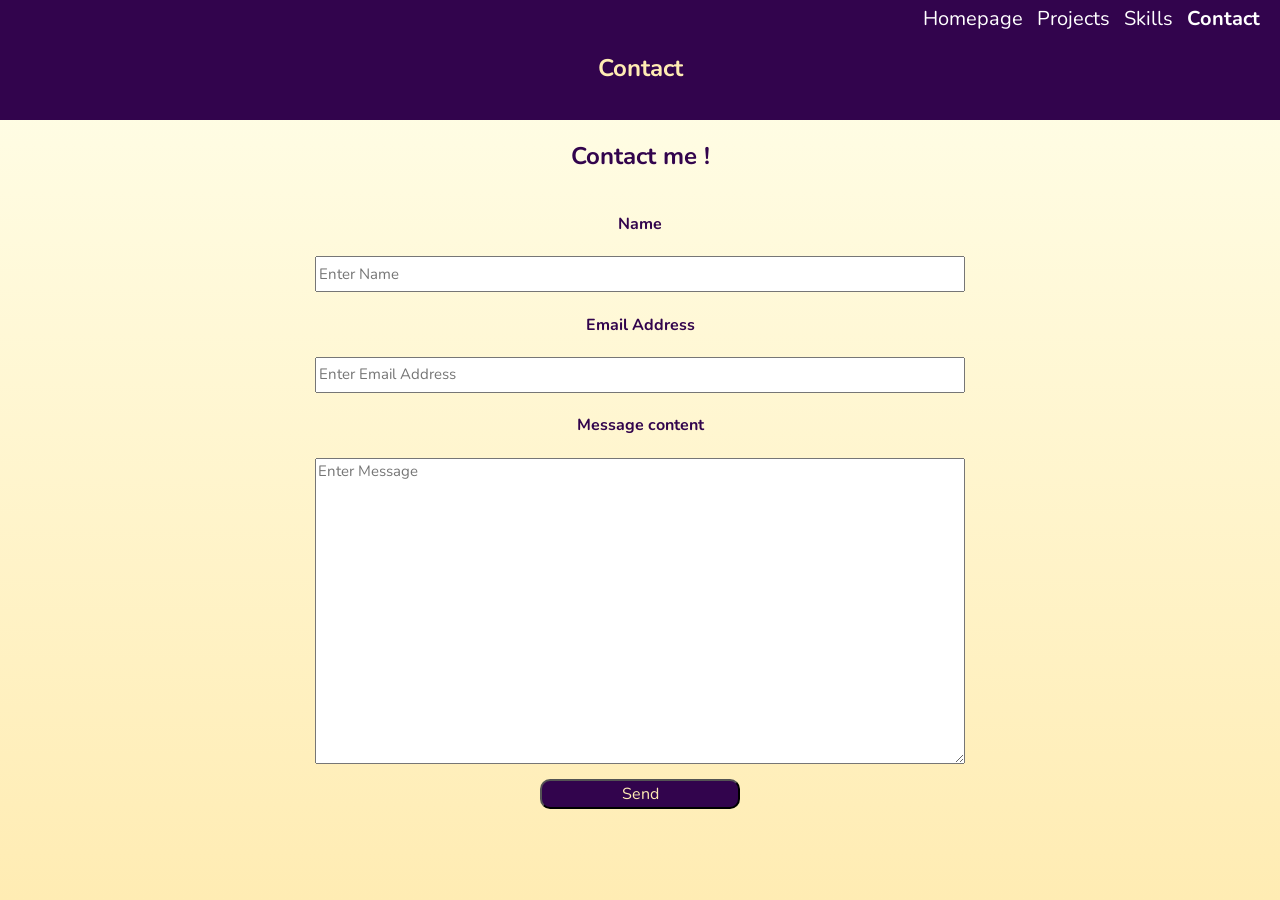
==== HTML/contact.html @ d56aceb0 "Initial commit: Base files carried over from Assignment 1 for Assignment 2 enhancements" ====
<!DOCTYPE html>
<html lang="en">
<head>
  <meta charset="UTF-8">
  <meta name="viewport" content="width=device-width, initial-scale=1.0">
  <link rel="stylesheet" href="../CSS/stylesheet.css">
  <title>My portfolio - Contact</title>
</head>


<body>
    <nav>
        <ul>
            <a href="homepage.html">Homepage</a>
            <a href="projects.html">Projects</a>
            <a href="skills.html">Skills</a>
            <a href="contact.html" class="active_page">Contact</a>
        </ul>
        <header>
            <h1>Contact</h1>
        </header>
    </nav>
    <h2 class="title">Contact me !</h2>
    <main class="contact">
        <h4>Name</h4>
        <input type="text" placeholder="Enter Name">
        <h4>Email Address</h4>
        <input type="text" placeholder="Enter Email Address">
        <h4>Message content</h4>
        <textarea class="large_input" placeholder="Enter Message"></textarea>
        <button type="button">Send</button>
    </main>
</body>
</html>
---- CSS/stylesheet.css ----
@font-face {
  font-family: Nunito;
  src: url(../Resources/Fonts/Nunito-VariableFont_wght.ttf);
}

:root{
  --main_color: #FFECB3;
  --top_gradient_color: #FFFFEB;
  --secondary_color: rgb(50, 4, 77);
}

nav{
  text-align: center;
  color: var(--main_color);
  background-color: var(--secondary_color);
  min-height: 120px;
}


ul{
  margin: 0px;
  text-align: right;
  padding-right: 10px;
  padding-top: 5px;
}

@media screen and (max-width: 700px) {
  ul {
    text-align: center;
  }
}

a{
  font-size: 20px;
  margin-right: 10px;
  text-decoration: none;
  color: white;
}

.active_page{
  font-weight: bold;
}

.profile{
    width: 150px;
    height: 150px;
    border-radius: 50%;
    box-shadow: 0 0 0 4px var(--secondary_color);
}

body {
  margin: 0px;
  background-color: var(--top_gradient_color);
  background-image: linear-gradient(to bottom, var(--top_gradient_color), var(--main_color));
  min-height: 100vh;
  font-family: Nunito;
  color: var(--secondary_color);
}

main{
    text-align: center;
    margin: 40px auto;
    justify-content: center;
}


.box {
  background: rgba(255, 255, 255, 0.5);
  border: 2px solid var(--secondary_color);
  border-radius: 15px;
  padding: 15px;
  min-height: 95px;
  max-width: 800px;
  margin: 40px auto;
  display: block;
  text-align: left;
  box-shadow: 0 4px 10px rgba(0,0,0,0.08);
}

@media screen and (max-width: 900px) {
  .box {
    background: rgba(255, 255, 255, 0.5);
    border: 2px solid var(--secondary_color);
    border-radius: 15px;
    padding: 15px;
    min-height: 95px;
    max-width: 450px;
    margin: 40px auto;
    display: block;
    text-align: left;
    box-shadow: 0 4px 10px rgba(0,0,0,0.08);
  }
}

.contact{
  display: flex;
  flex-direction: column;
  margin: 20px auto;
  max-width: 650px;
}

@media screen and (max-width: 700px) {
  .contact{
    display: flex;
    flex-direction: column;
    margin: 20px auto;
    max-width: 450px;
  }
}

input{
  min-height: 30px;
}

textarea{
  min-height: 300px;
}

::placeholder{
  font-family: Nunito;
  font-size: 15px;
}

.title{
  text-align: center;
}

button{
  min-width: 200px;
  min-height: 30px;
  align-self: center;
  margin-top: 15px;
  background-color: var(--secondary_color);
  color: var(--main_color);
  font-family: Nunito;
  font-size: medium;
  border-radius: 10px;
}

.skills_container{
  display: grid;
  grid-template-columns: repeat(2, 1fr);
  margin-top: 100px;
  justify-items: center;
}

@media screen and (max-width: 1300px) {
  .skills_container{
    display: grid;
    grid-template-columns: repeat(1, 1fr);
    margin-top: 100px;
    justify-items: center;
  }
}


.skills_container article{
  background: rgba(255, 255, 255, 0.5);
  border: 2px solid var(--secondary_color);
  border-radius: 15px;
  padding: 15px;
  margin: 30px;
  width: 100%;
  max-width: 600px;
  max-height: 200px;
  box-shadow: 0 4px 10px rgba(0,0,0,0.08);
}

@media screen and (max-width: 700px) {
  .skills_container article{
    background: rgba(255, 255, 255, 0.5);
    border: 2px solid var(--secondary_color);
    border-radius: 15px;
    padding: 15px;
    margin: 30px;
    width: 100%;
    max-width: 450px;
    max-height: 200px;
    box-shadow: 0 4px 10px rgba(0,0,0,0.08);
  }
}

.skill_title{
  text-decoration: underline;
  margin-top: 0px;
  margin-bottom: 40px;
}

.logo_container{
  display: flex;
}

.logo{
  width: 50%;
  margin: auto;
  text-align: center;
  font-family: Nunito;
}

.logo img{
  max-height: 30px;
}

.projects_container{
  display: flex;
  flex-wrap: wrap;
}

.projects_container .box{
  max-width: 1100px;
  text-align: center;
  width: 100%;
}

@media screen and (max-width: 1200px) {
  .projects_container .box{
    max-width: 800px;
    text-align: center;
    width: 100%;
  }
}

@media screen and (max-width: 900px) {
  .projects_container .box{
    max-width: 450px;
    text-align: center;
    width: 100%;
  }
}

.projects_container p{
  font-size: 20px;
}

.projects_container img{
  max-width: 600px;
}

@media screen and (max-width: 900px) {
  .projects_container img{
    width: 300px;
  }
}
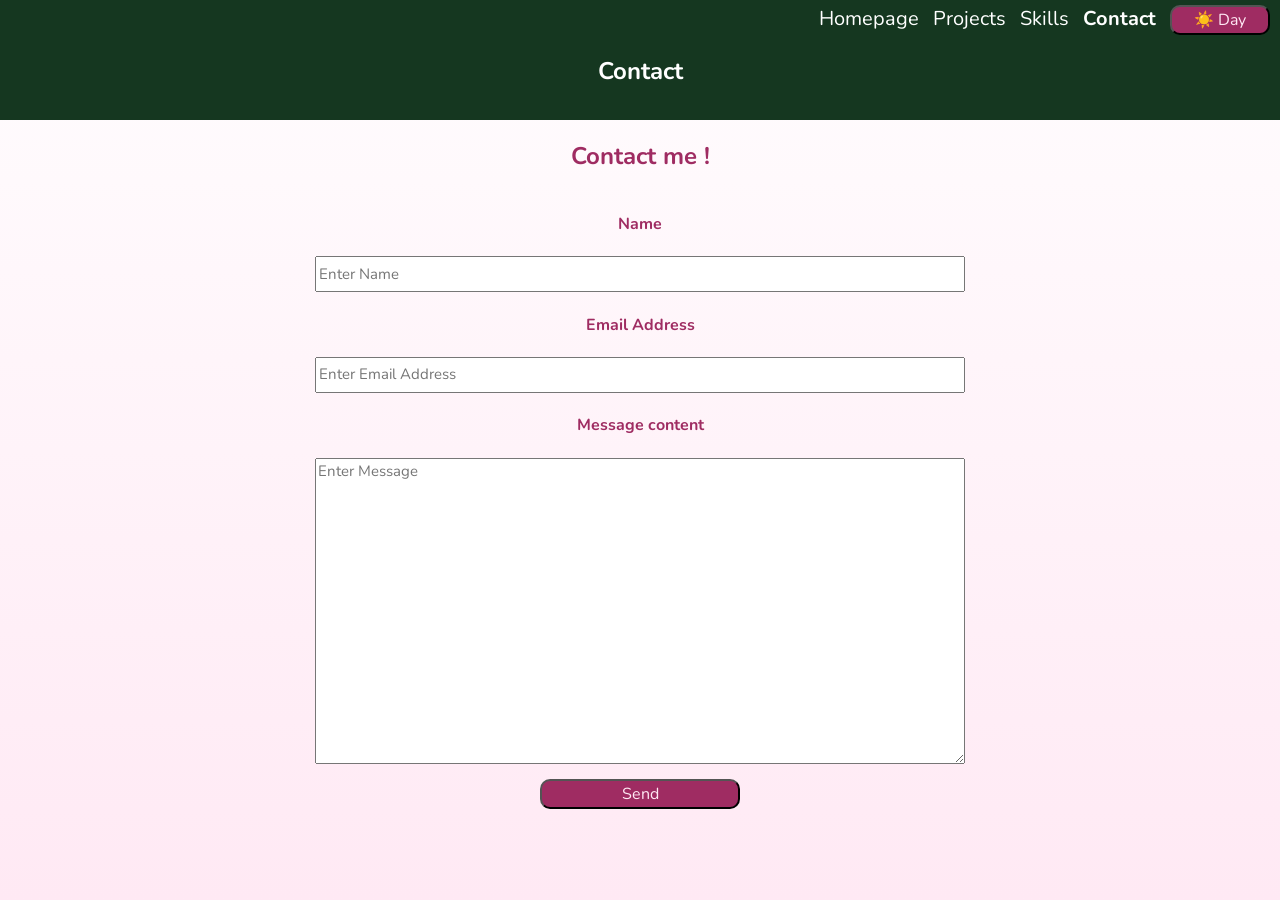
==== commit 61893c2b: "Added more theme and a way to keep theme track across pages" ====
--- a/HTML/contact.html
+++ b/HTML/contact.html
@@ -15,6 +15,7 @@
             <a href="projects.html">Projects</a>
             <a href="skills.html">Skills</a>
             <a href="contact.html" class="active_page">Contact</a>
+            <button id="theme_changer">&#x2600&#xFE0F Day</button>
         </ul>
         <header>
             <h1>Contact</h1>
@@ -31,4 +32,6 @@
         <button type="button">Send</button>
     </main>
 </body>
-</html>+</html>
+
+<script src="../JS/global_script.js"></script>
--- a/CSS/stylesheet.css
+++ b/CSS/stylesheet.css
@@ -4,15 +4,17 @@
 }
 
 :root{
-  --main_color: #FFECB3;
-  --top_gradient_color: #FFFFEB;
-  --secondary_color: rgb(50, 4, 77);
+  --main_color: #ffe9f4;
+  --top_gradient_color: #fffdfe;
+  --secondary_color: #9f2c62;
+  --header_color: #153720;
+  --header_text_color: #ffffff;
 }
 
 nav{
   text-align: center;
-  color: var(--main_color);
-  background-color: var(--secondary_color);
+  color: var(--header_text_color);
+  background-color: var(--header_color);
   min-height: 120px;
 }
 
@@ -34,7 +36,7 @@
   font-size: 20px;
   margin-right: 10px;
   text-decoration: none;
-  color: white;
+  color: var(--header_text_color);
 }
 
 .active_page{
@@ -137,6 +139,12 @@
   border-radius: 10px;
 }
 
+#theme_changer{
+  align-self: left;
+  min-width: 100px;
+  margin: 0px;
+}
+
 .skills_container{
   display: grid;
   grid-template-columns: repeat(2, 1fr);
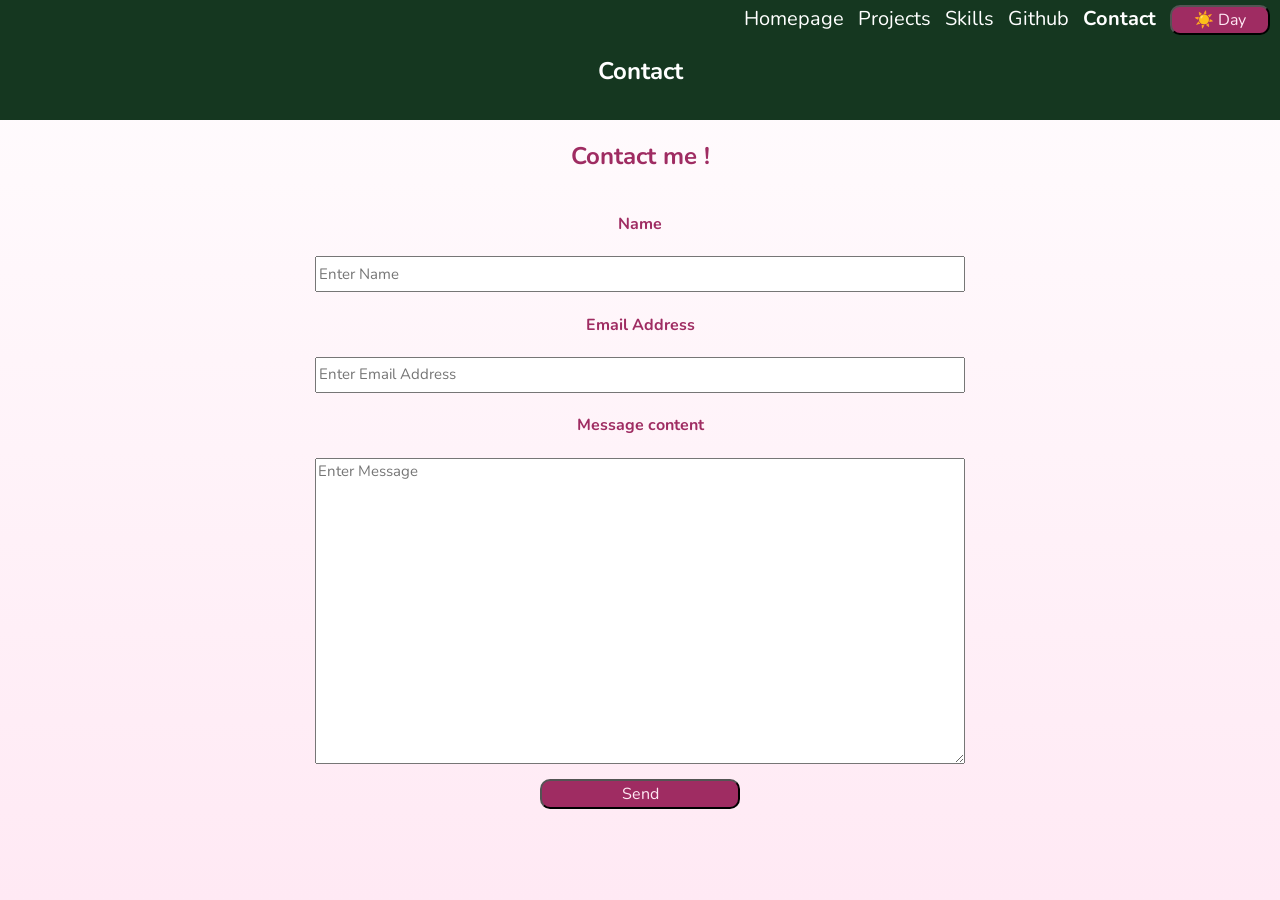
==== commit 63e8c354: "Created new github page" ====
--- a/HTML/contact.html
+++ b/HTML/contact.html
@@ -14,6 +14,7 @@
             <a href="homepage.html">Homepage</a>
             <a href="projects.html">Projects</a>
             <a href="skills.html">Skills</a>
+            <a href="github.html">Github</a>
             <a href="contact.html" class="active_page">Contact</a>
             <button id="theme_changer">&#x2600&#xFE0F Day</button>
         </ul>
--- a/CSS/stylesheet.css
+++ b/CSS/stylesheet.css
@@ -248,4 +248,29 @@
   .projects_container img{
     width: 300px;
   }
+}
+
+#github_profile {
+    text-align: center;
+    flex: 0 0 300px;
+    margin-left: 150px;
+}
+
+#repositories_container {
+  margin-right: 150px;
+  text-align: center;
+}
+
+.info_container {
+    display: flex;
+    align-items: center;
+    justify-content: space-evenly;
+    min-height: 75vh;
+}
+
+#social_count{
+  text-align: center;
+  padding-right: 0px;
+  padding-top: 0px;
+  padding-left: 0px;
 }
